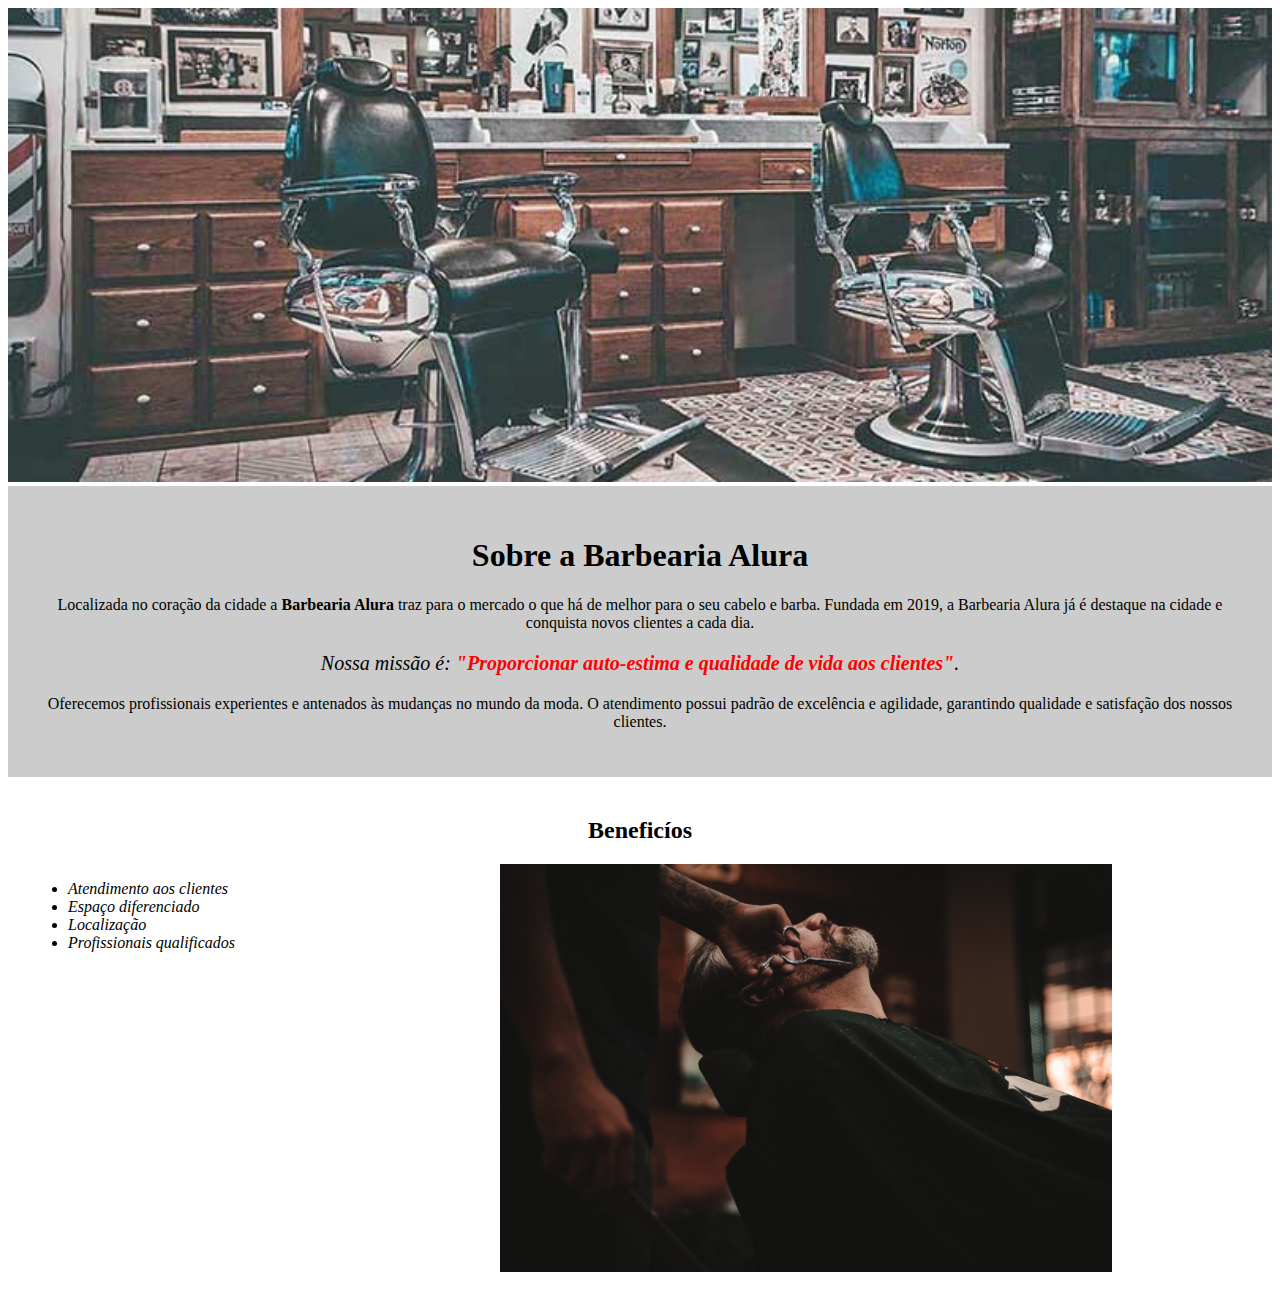
==== index.html @ ecf61690 "Criação e divisão de blocos de conteúdos - inline e block" ====
<!DOCTYPE html>
<html lang="pt-br">
<head>
	<title>Barbearia Alura</title>
	<meta charset="UTF-8">
	<link rel="stylesheet" href="style.css">
</head>

<body>
	<img id="banner" src="banner.jpg">

	<div class="principal">
		<h1>Sobre a Barbearia Alura</h1>

		<p>Localizada no coração da cidade a <strong>Barbearia Alura</strong> traz para o mercado o que há de melhor para o seu cabelo e barba. Fundada em 2019, a Barbearia Alura já é destaque na cidade e conquista novos clientes a cada dia.</p>

		<p id="missao"><em>Nossa missão é: <strong>"Proporcionar auto-estima e qualidade de vida aos clientes"</strong>.</em></p>

		<p>Oferecemos profissionais experientes e antenados às mudanças no mundo da moda. O atendimento possui padrão de excelência e agilidade, garantindo qualidade e satisfação dos nossos clientes.</p>
	</div>

	<div class="beneficios">
		<h2>Beneficíos</h2>

		<ul>
			<li class="itens">Atendimento aos clientes</li>
			<li class="itens">Espaço diferenciado</li>
			<li class="itens">Localização</li>
			<li class="itens">Profissionais qualificados</li>
		</ul>

		<img src="beneficios.jpg" class="imagem_beneficios">
	</div>
</body>
</html>
---- style.css ----
body {
	background: #FFFFFF;
}

#banner {
	width: 100%;
}

.principal {
	background: #CCCCCC;
	padding: 30px;
}

h1 {
	text-align: center;
}

p {
	text-align: center;
}

#missao {
	font-size: 20px
}

em strong {
	color: #FF0000;
}

.itens {
	font-style: italic;
}

.beneficios {
	background: #FFFFFF;
	padding: 20px;
}

h2 {
	text-align: center;
}

ul {
	display: inline-block;
	vertical-align: top;
	width: 20%;
	margin-right: 15%;
}

.imagem_beneficios {
	width: 50%;
}
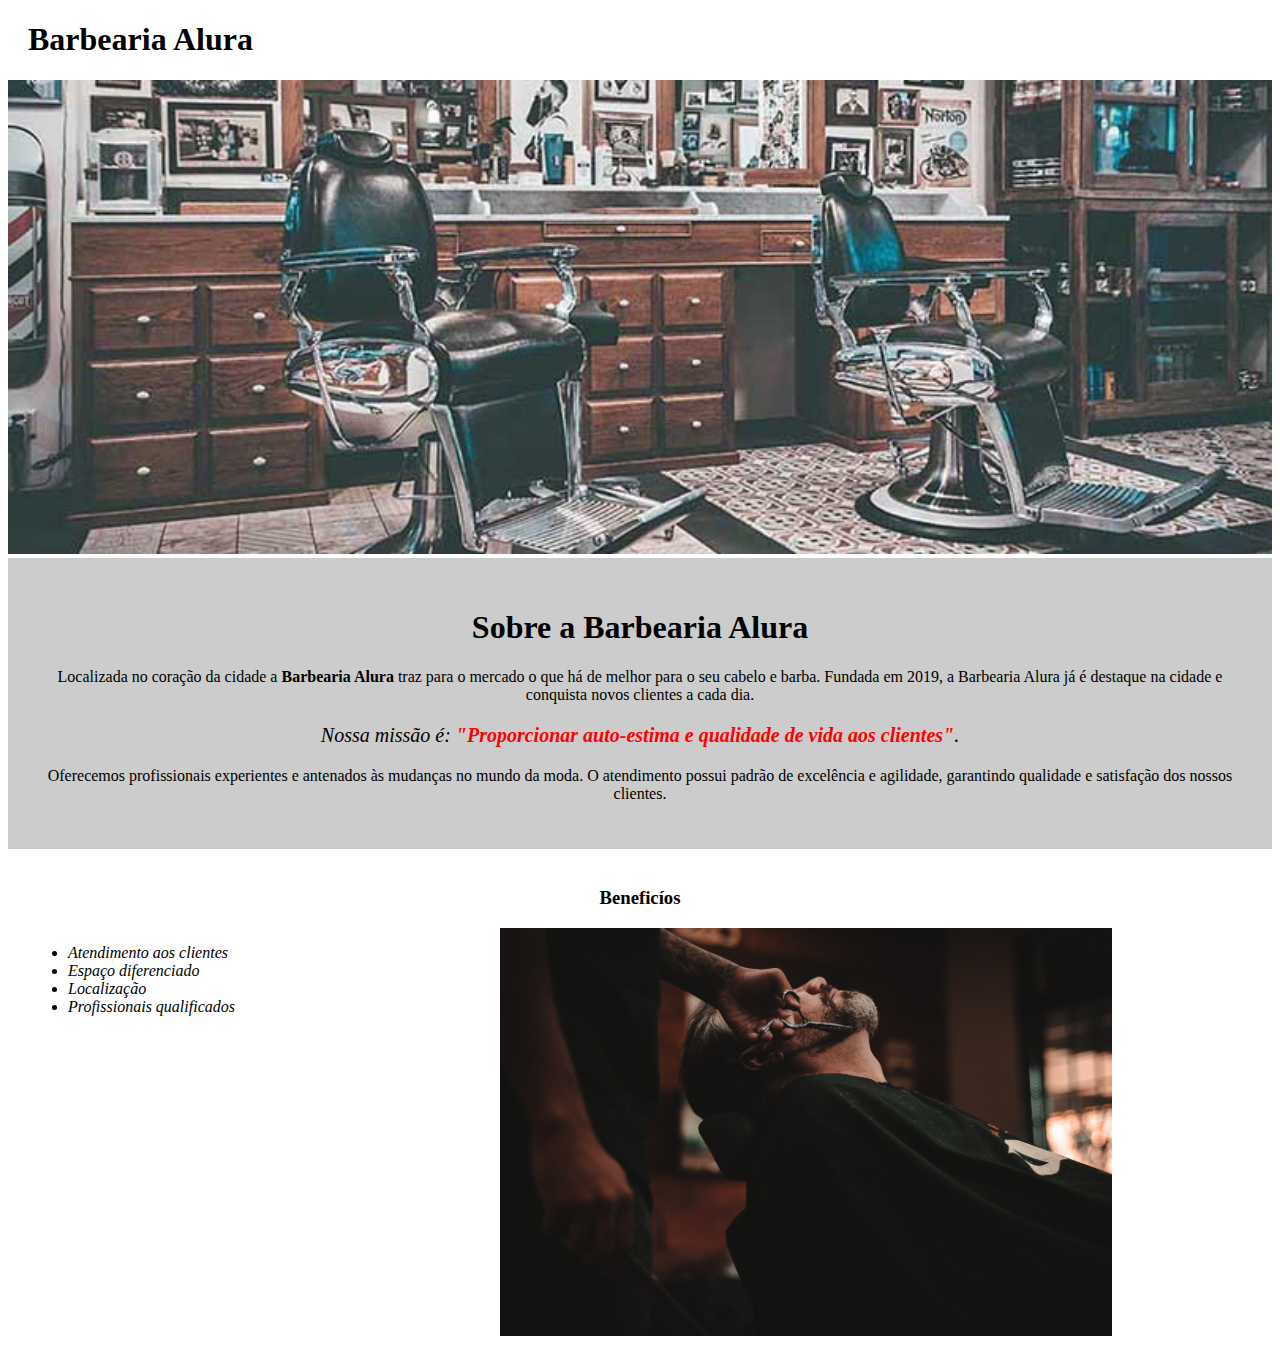
==== commit 1d40d7eb: "Adicionando cabeçalho a página" ====
--- a/index.html
+++ b/index.html
@@ -7,10 +7,14 @@
 </head>
 
 <body>
+	<header>
+		<h1 class="titulo-principal">Barbearia Alura</h1>
+	</header>
+
 	<img id="banner" src="banner.jpg">
 
 	<div class="principal">
-		<h1>Sobre a Barbearia Alura</h1>
+		<h1 class="titulo-centralizado">Sobre a Barbearia Alura</h1>
 
 		<p>Localizada no coração da cidade a <strong>Barbearia Alura</strong> traz para o mercado o que há de melhor para o seu cabelo e barba. Fundada em 2019, a Barbearia Alura já é destaque na cidade e conquista novos clientes a cada dia.</p>
 
@@ -20,7 +24,7 @@
 	</div>
 
 	<div class="beneficios">
-		<h2>Beneficíos</h2>
+		<h3 class="titulo-centralizado">Beneficíos</h3>
 
 		<ul>
 			<li class="itens">Atendimento aos clientes</li>
--- a/style.css
+++ b/style.css
@@ -11,7 +11,11 @@
 	padding: 30px;
 }
 
-h1 {
+.titulo-principal {
+	padding-left: 20px;
+}
+
+.titulo-centralizado {
 	text-align: center;
 }
 
@@ -36,10 +40,6 @@
 	padding: 20px;
 }
 
-h2 {
-	text-align: center;
-}
-
 ul {
 	display: inline-block;
 	vertical-align: top;
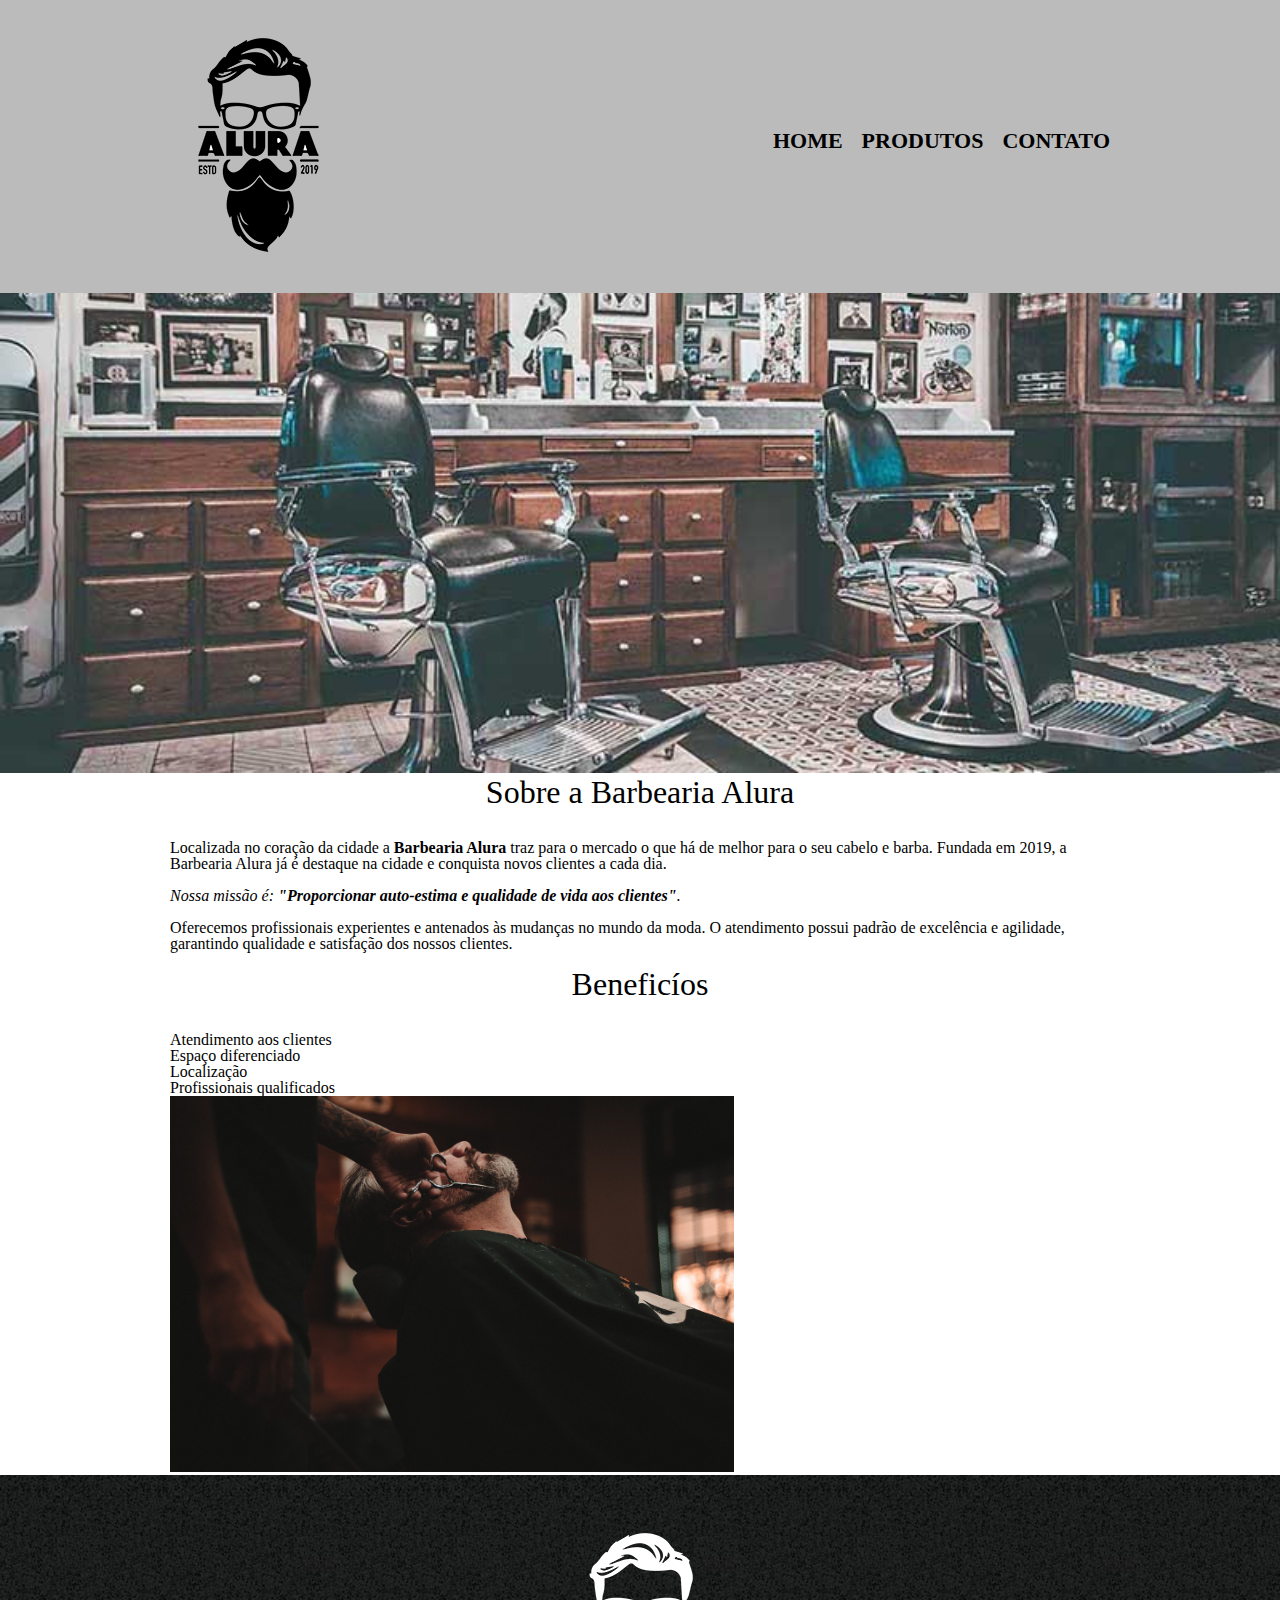
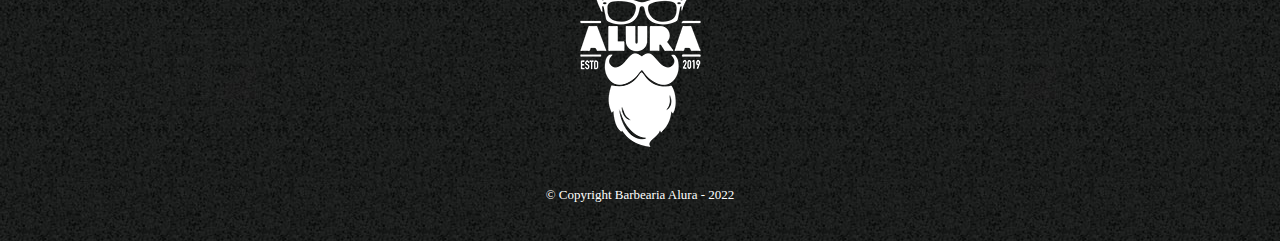
==== commit b838150e: "Melhorando index.html com CSS" ====
--- a/index.html
+++ b/index.html
@@ -3,37 +3,55 @@
 <head>
 	<title>Barbearia Alura</title>
 	<meta charset="UTF-8">
-	<link rel="stylesheet" href="style.css">
+	<link rel="stylesheet" href="css/reset.css">
+	<link rel="stylesheet" href="css/style.css">
 </head>
 
 <body>
 	<header>
-		<h1 class="titulo-principal">Barbearia Alura</h1>
+		<div class="caixa">
+			<h1><img src="img/produtos/logo.png" alt="Logo da Barbearia Alura"></h1>
+
+			<nav>
+				<ul>
+					<li><a href="index.html">Home</a></li>
+					<li><a href="pagina/produtos.html">Produtos</a></li>
+					<li><a href="../pagina/contato.html">Contato</a></li>
+				</ul>
+			</nav>	
+		</div>			
 	</header>
 
-	<img id="banner" src="banner.jpg">
+	<img class="banner" src="img/banner.jpg">
 
-	<div class="principal">
-		<h1 class="titulo-centralizado">Sobre a Barbearia Alura</h1>
+	<main>
+		<section class="principal">
+			<h1 class="titulo-principal">Sobre a Barbearia Alura</h1>
 
-		<p>Localizada no coração da cidade a <strong>Barbearia Alura</strong> traz para o mercado o que há de melhor para o seu cabelo e barba. Fundada em 2019, a Barbearia Alura já é destaque na cidade e conquista novos clientes a cada dia.</p>
+			<p>Localizada no coração da cidade a <strong>Barbearia Alura</strong> traz para o mercado o que há de melhor para o seu cabelo e barba. Fundada em 2019, a Barbearia Alura já é destaque na cidade e conquista novos clientes a cada dia.</p>
 
-		<p id="missao"><em>Nossa missão é: <strong>"Proporcionar auto-estima e qualidade de vida aos clientes"</strong>.</em></p>
+			<p id="missao"><em>Nossa missão é: <strong>"Proporcionar auto-estima e qualidade de vida aos clientes"</strong>.</em></p>
 
-		<p>Oferecemos profissionais experientes e antenados às mudanças no mundo da moda. O atendimento possui padrão de excelência e agilidade, garantindo qualidade e satisfação dos nossos clientes.</p>
-	</div>
+			<p>Oferecemos profissionais experientes e antenados às mudanças no mundo da moda. O atendimento possui padrão de excelência e agilidade, garantindo qualidade e satisfação dos nossos clientes.</p>
+		</section>
 
-	<div class="beneficios">
-		<h3 class="titulo-centralizado">Beneficíos</h3>
+		<section class="beneficios">
+			<h3 class="titulo-principal">Beneficíos</h3>
 
-		<ul>
-			<li class="itens">Atendimento aos clientes</li>
-			<li class="itens">Espaço diferenciado</li>
-			<li class="itens">Localização</li>
-			<li class="itens">Profissionais qualificados</li>
-		</ul>
+			<ul>
+				<li class="itens">Atendimento aos clientes</li>
+				<li class="itens">Espaço diferenciado</li>
+				<li class="itens">Localização</li>
+				<li class="itens">Profissionais qualificados</li>
+			</ul>
 
-		<img src="beneficios.jpg" class="imagem_beneficios">
-	</div>
+			<img src="img/beneficios.jpg" class="imagem_beneficios">
+		</section>
+	</main>
+
+	<footer>
+		<img src="img/produtos/logo-branco.png" alt="Logo da Barbearia Alura">
+		<p class="copyright">&copy; Copyright Barbearia Alura - 2022</p>
+	</footer>
 </body>
 </html>--- a/css/style.css
+++ b/css/style.css
@@ -0,0 +1,179 @@
+header{
+	background: #BBBBBB;
+	padding: 20px 0;
+}
+
+.caixa{
+	position: relative;
+	width: 940px;
+	margin: 0 auto;
+}
+
+nav{
+	position: absolute;
+	top: 110px;
+	right: 0;
+}
+
+nav li{
+	display: inline;
+	margin: 0 0 0 15px;
+}
+
+nav a{
+	text-transform: uppercase;
+	color: #000000;
+	font-weight: bold;
+	font-size: 22px;
+	text-decoration: none;
+}
+
+nav a:hover{
+	color:  #C78C19;
+	text-decoration: underline;
+}
+
+.produtos{
+	width: 940px;
+	margin: 0 auto;
+	padding: 50px 0;
+}
+
+.produtos li{
+	display: inline-block;
+	text-align: center;
+	width: 30%;
+	height: 100%;
+	vertical-align: top;
+	margin: 0 1.5%;
+	padding: 30px 20px;
+	box-sizing: border-box;
+	border: 2px solid #000000;
+	border-radius: 20px;
+}
+
+/*Mouse passado por cima*/
+.produtos li:hover{
+	border-color: #C78C19;
+}
+
+/*Quando botão esquerdo do mouse é clicado e segurado sobre o elemento*/
+.produtos li:active{
+	border-color: #088C19; /*Cor verde*/
+}
+
+.produtos li:hover h2{
+	font-size: 34px;
+}
+
+.produtos h2{
+	font-size: 30px;
+	font-weight: bold;
+}
+
+.produto-descricao{
+	font-size: 18px;
+}
+
+.produto-preco{
+	font-size: 22px;
+	font-weight: bold;
+	margin-top: 10px;
+}
+
+footer{
+	text-align: center;
+	background: url("../img/produtos/bg.jpg");
+	padding: 40px 0;
+}
+
+footer .copyright{
+	color: #FFFFFF;
+	font-size: 13px;
+	margin: 20px 0 0;
+}
+
+main{
+	width: 940px;
+	margin: 0 auto;
+}
+
+form{
+	margin: 40px 0;
+}
+
+form label, form legend{
+	display: block;
+	font-size: 20px;
+	margin: 0 0 10px;
+}
+
+.input-padrao{
+	display: block;
+	margin: 0 0 20px;
+	padding: 10px 25px;
+	width: 50%;
+}
+
+.checkbox{
+	margin: 20px 0;
+}
+
+.enviar{
+	width: 40%;
+	padding: 15px 0;
+	background: orange;
+	color: white;
+	font-weight: bold;
+	font-size: 18px;
+	border: none;
+	border-radius: 5px;
+	transition: 3s all;
+	cursor: pointer;
+}
+
+.enviar:hover{
+	background: darkorange;
+	transform: rotate(360deg) scale(1.5);
+}
+
+table{
+	margin: 20px 0 40px 0;
+}
+
+thead{
+	background: #555555;
+	color: white;
+	font-weight: bold;
+}
+
+td, th{
+	border: 1px solid #000000;
+	padding: 8px 15px;
+}
+
+.banner{
+	width: 100%;
+}
+
+.titulo-principal{
+	text-align: center;
+	font-size: 2em;
+	margin: 0 0 1em;
+}
+
+.principal p{
+	margin: 0 0 1em;
+}
+
+.principal strong{
+	font-weight: bold;
+}
+
+.principal em{
+	font-style: italic;
+}
+
+.imagem_beneficios{
+	width: 60%;
+}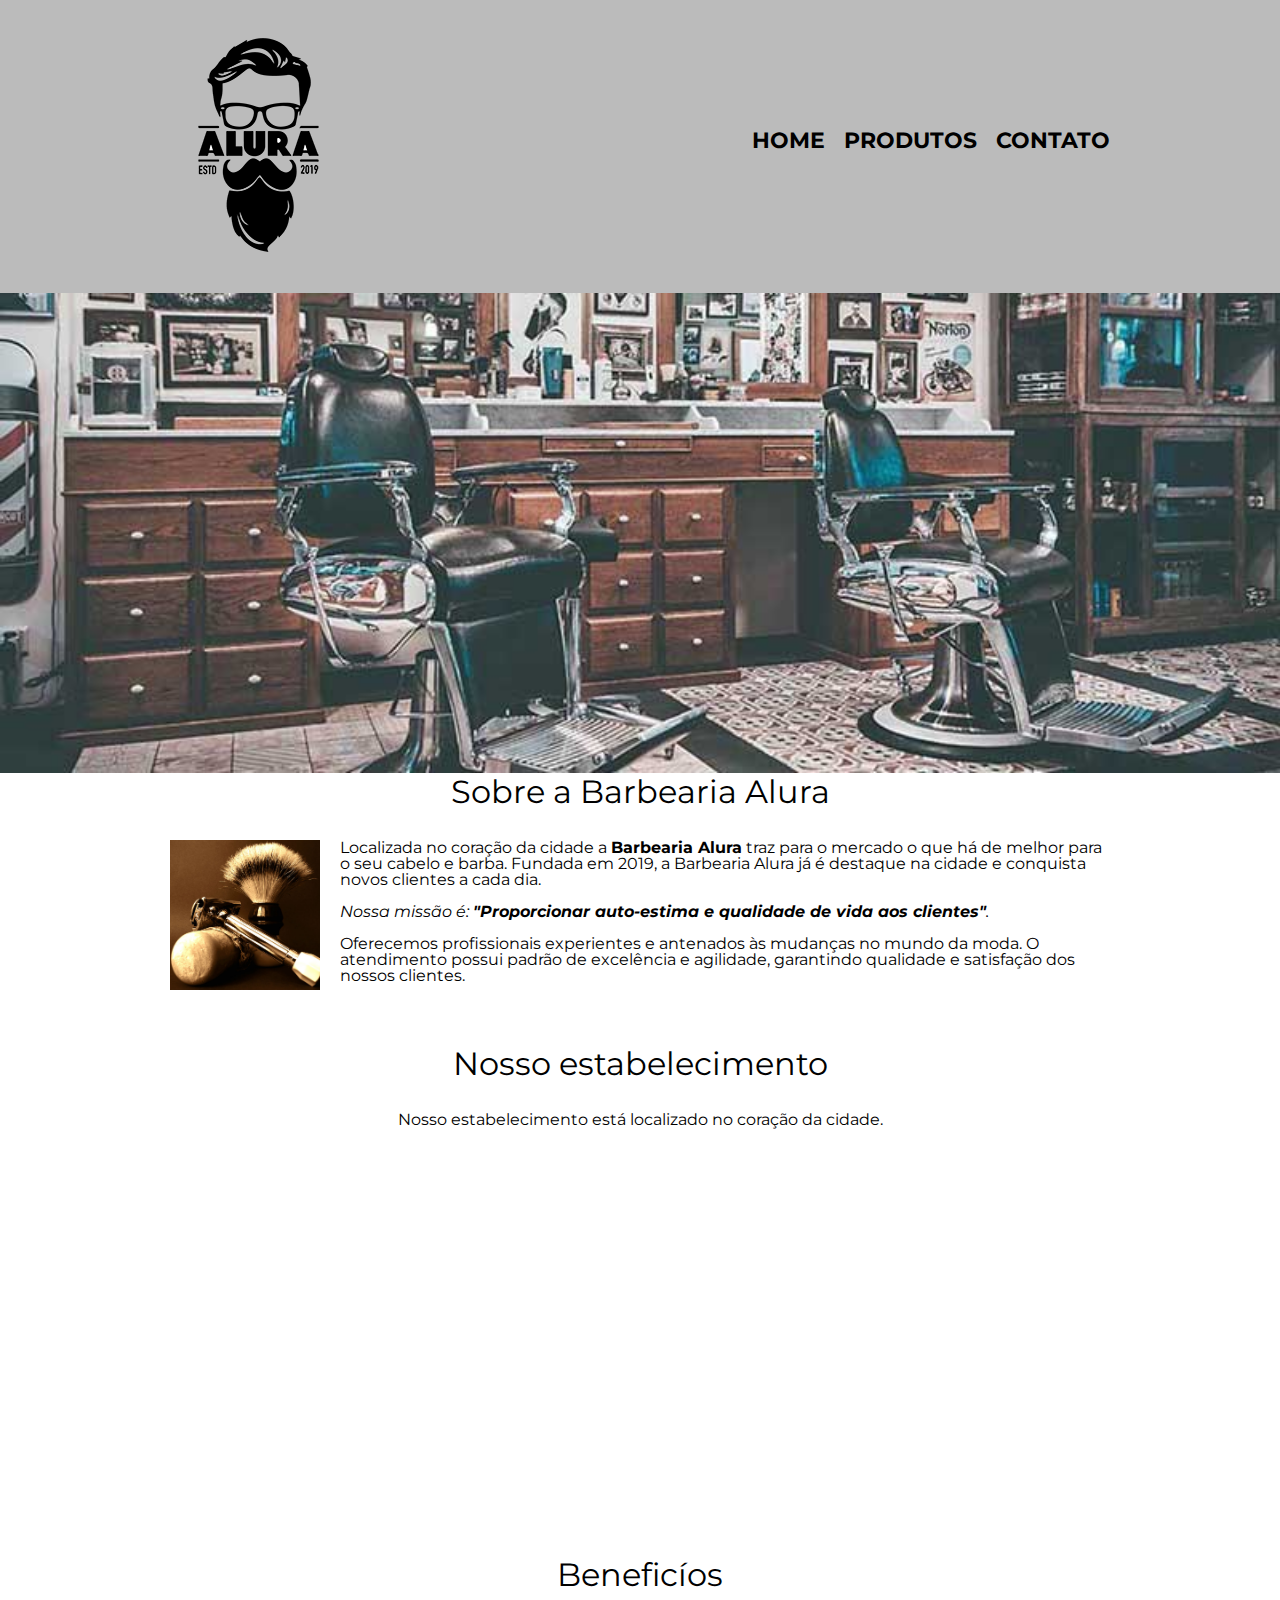
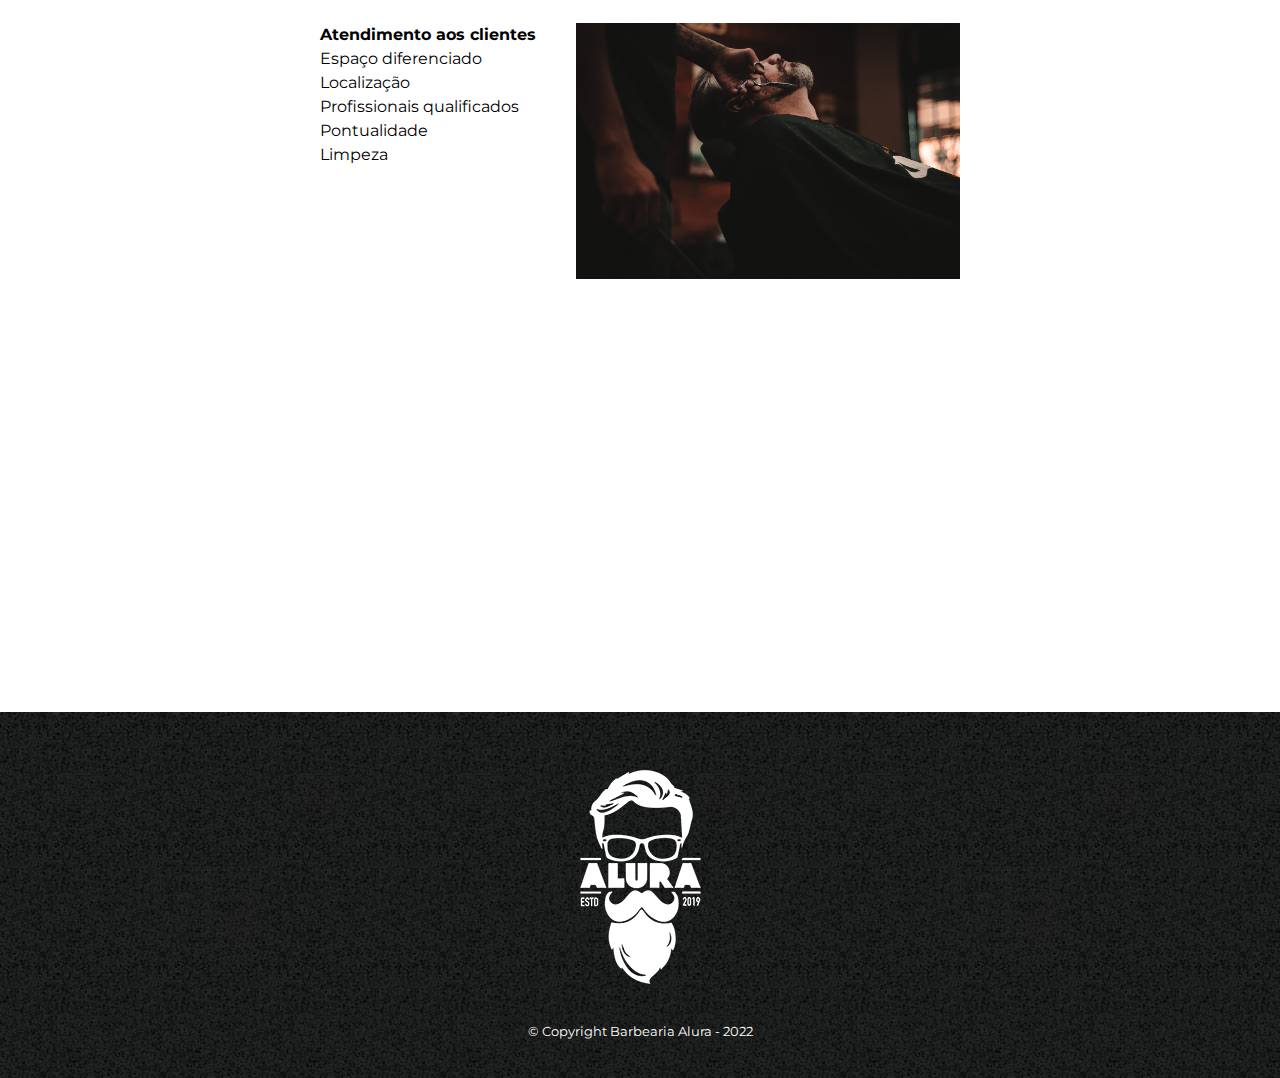
==== commit e9c65f1c: "Adição de mapas e videosna index.html com CSS" ====
--- a/index.html
+++ b/index.html
@@ -5,6 +5,9 @@
 	<meta charset="UTF-8">
 	<link rel="stylesheet" href="css/reset.css">
 	<link rel="stylesheet" href="css/style.css">
+	<link rel="preconnect" href="https://fonts.googleapis.com">
+	<link rel="preconnect" href="https://fonts.gstatic.com" crossorigin>
+	<link href="https://fonts.googleapis.com/css2?family=Montserrat:wght@300&display=swap" rel="stylesheet">
 </head>
 
 <body>
@@ -26,7 +29,9 @@
 
 	<main>
 		<section class="principal">
-			<h1 class="titulo-principal">Sobre a Barbearia Alura</h1>
+			<h2 class="titulo-principal">Sobre a Barbearia Alura</h2>
+
+			<img src="img/produtos/utensilios.jpg" class="utensilios" alt="Utensilios de um barbeiro">
 
 			<p>Localizada no coração da cidade a <strong>Barbearia Alura</strong> traz para o mercado o que há de melhor para o seu cabelo e barba. Fundada em 2019, a Barbearia Alura já é destaque na cidade e conquista novos clientes a cada dia.</p>
 
@@ -35,17 +40,30 @@
 			<p>Oferecemos profissionais experientes e antenados às mudanças no mundo da moda. O atendimento possui padrão de excelência e agilidade, garantindo qualidade e satisfação dos nossos clientes.</p>
 		</section>
 
+		<section class="mapa">
+			<h3 class="titulo-principal">Nosso estabelecimento</h3>
+			<p>Nosso estabelecimento está localizado no coração da cidade.</p>
+		</section>
+
+		<iframe src="https://www.google.com/maps/embed?pb=!1m18!1m12!1m3!1d117027.61036122932!2d-46.66220391204301!3d-23.564391062588406!2m3!1f0!2f0!3f0!3m2!1i1024!2i768!4f13.1!3m3!1m2!1s0x94ce5a2b2ed7f3a1%3A0xab35da2f5ca62674!2sCaelum%20-%20Escola%20de%20Tecnologia!5e0!3m2!1spt-BR!2sbr!4v1646158578323!5m2!1spt-BR!2sbr" width="100%" height="300" style="border:0;" allowfullscreen="" loading="lazy"></iframe>
+
 		<section class="beneficios">
 			<h3 class="titulo-principal">Beneficíos</h3>
 
-			<ul>
-				<li class="itens">Atendimento aos clientes</li>
-				<li class="itens">Espaço diferenciado</li>
-				<li class="itens">Localização</li>
-				<li class="itens">Profissionais qualificados</li>
-			</ul>
+			<div class="conteudo-beneficios">
+				<ul class="lista-beneficios">
+					<li class="itens">Atendimento aos clientes</li>
+					<li class="itens">Espaço diferenciado</li>
+					<li class="itens">Localização</li>
+					<li class="itens">Profissionais qualificados</li>
+					<li class="itens">Pontualidade</li>
+					<li class="itens">Limpeza</li>
+				</ul><img src="img/beneficios.jpg" class="imagem-beneficios">
+			</div>			
 
-			<img src="img/beneficios.jpg" class="imagem_beneficios">
+			<div class="video">
+				<iframe width="560" height="315" src="https://www.youtube.com/embed/wcVVXUV0YUY" title="YouTube video player" frameborder="0" allow="accelerometer; autoplay; clipboard-write; encrypted-media; gyroscope; picture-in-picture" allowfullscreen></iframe>
+			</div>
 		</section>
 	</main>
 
--- a/css/style.css
+++ b/css/style.css
@@ -1,3 +1,7 @@
+body{
+	font-family: 'Montserrat', sans-serif;;
+}
+
 header{
 	background: #BBBBBB;
 	padding: 20px 0;
@@ -160,6 +164,7 @@
 	text-align: center;
 	font-size: 2em;
 	margin: 0 0 1em;
+	clear: left;
 }
 
 .principal p{
@@ -174,6 +179,49 @@
 	font-style: italic;
 }
 
-.imagem_beneficios{
+.utensilios{
+	width: 150px;
+	float: left;
+	margin: 0 20px 20px 0;
+}
+
+.beneficios{
+	padding: 3em 0;
+}
+
+.conteudo-beneficios{
+	width: 640px;
+	margin: 0 auto;
+}
+
+.lista-beneficios{
+	width: 40%;
+	display: inline-block;
+	vertical-align: top;
+}
+
+.itens{
+	line-height: 1.5;
+}
+
+.itens:first-child{
+	font-weight: bold;
+}
+
+.imagem-beneficios{
 	width: 60%;
+}
+
+.mapa{
+	padding: 3em 0;
+}
+
+.mapa p{
+	margin: 0 0 2em;
+	text-align: center;
+}
+
+.video{
+	width: 560px;
+	margin: 2em auto;
 }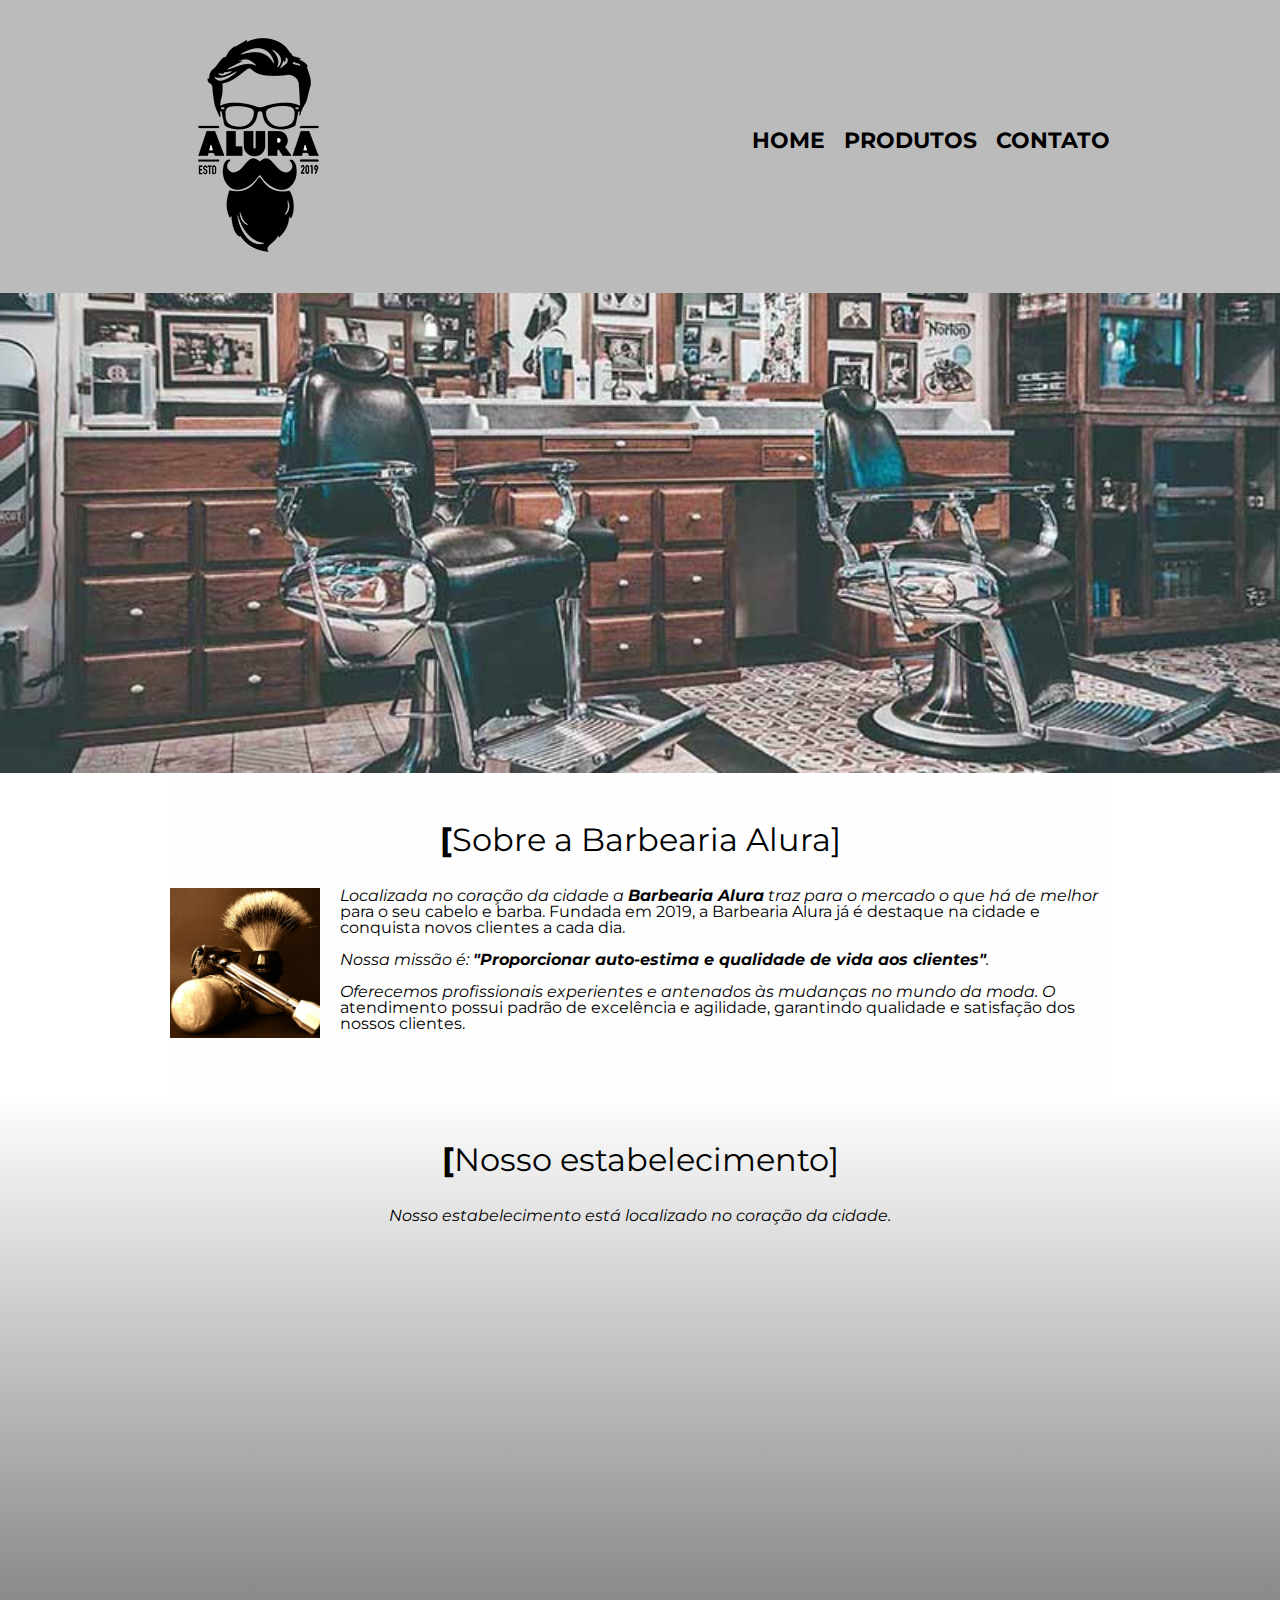
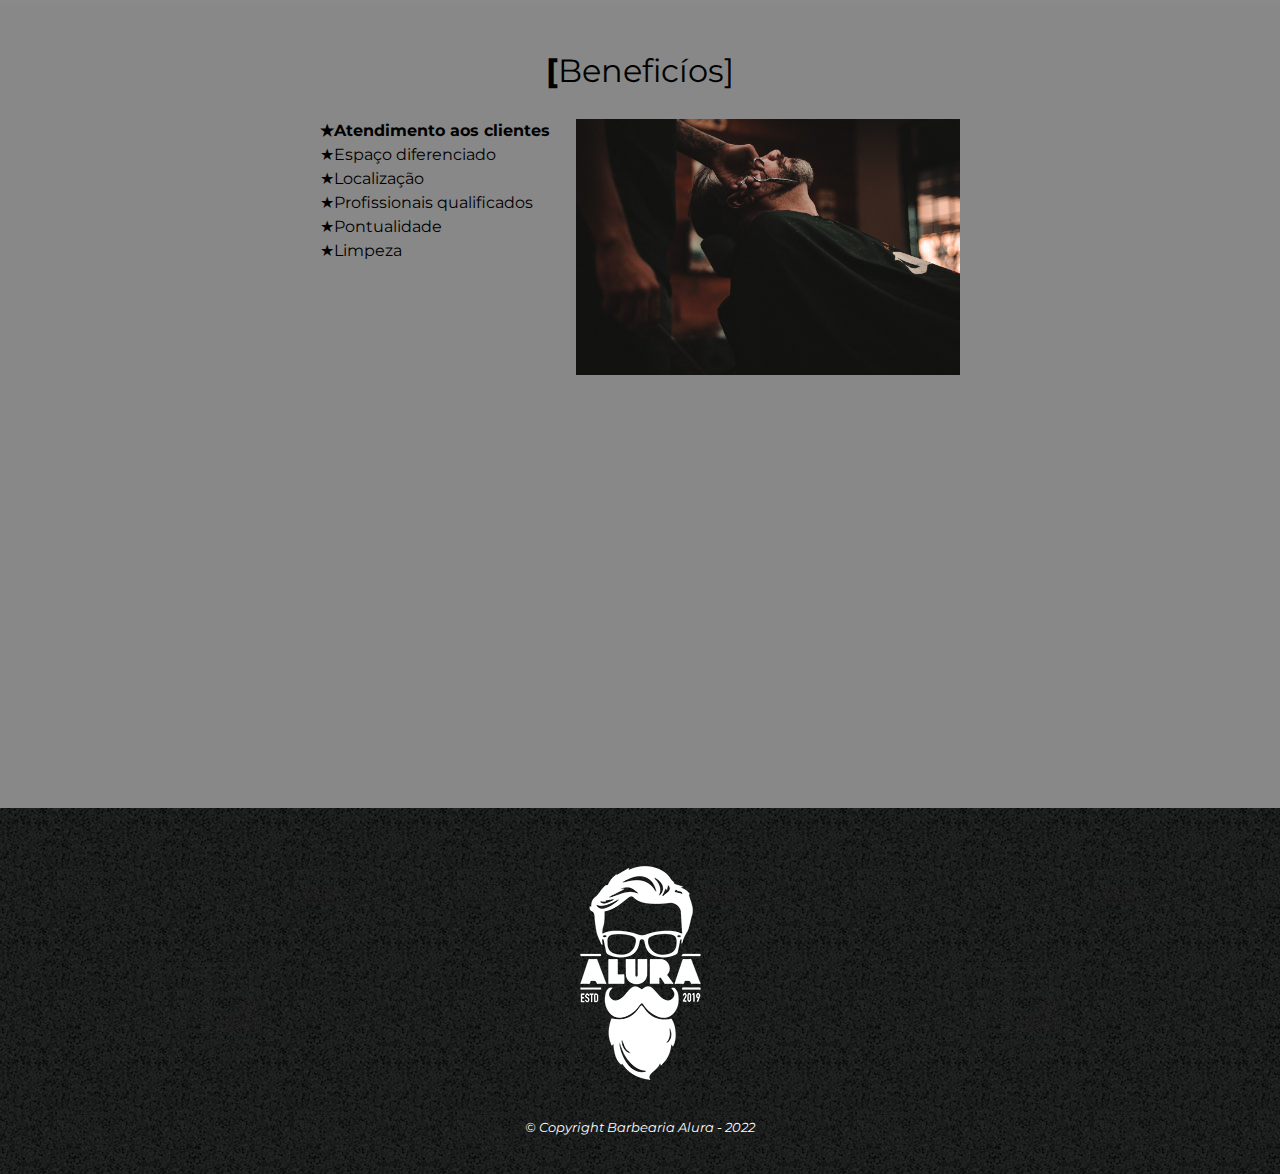
==== commit 85be70b4: "Melhorias da interface index.html com CSS" ====
--- a/index.html
+++ b/index.html
@@ -43,10 +43,13 @@
 		<section class="mapa">
 			<h3 class="titulo-principal">Nosso estabelecimento</h3>
 			<p>Nosso estabelecimento está localizado no coração da cidade.</p>
+		
+
+			<div class="mapa-conteudo">
+				<iframe src="https://www.google.com/maps/embed?pb=!1m18!1m12!1m3!1d117027.61036122932!2d-46.66220391204301!3d-23.564391062588406!2m3!1f0!2f0!3f0!3m2!1i1024!2i768!4f13.1!3m3!1m2!1s0x94ce5a2b2ed7f3a1%3A0xab35da2f5ca62674!2sCaelum%20-%20Escola%20de%20Tecnologia!5e0!3m2!1spt-BR!2sbr!4v1646158578323!5m2!1spt-BR!2sbr" width="100%" height="300" style="border:0;" allowfullscreen="" loading="lazy"></iframe>
+			</div>
 		</section>
-
-		<iframe src="https://www.google.com/maps/embed?pb=!1m18!1m12!1m3!1d117027.61036122932!2d-46.66220391204301!3d-23.564391062588406!2m3!1f0!2f0!3f0!3m2!1i1024!2i768!4f13.1!3m3!1m2!1s0x94ce5a2b2ed7f3a1%3A0xab35da2f5ca62674!2sCaelum%20-%20Escola%20de%20Tecnologia!5e0!3m2!1spt-BR!2sbr!4v1646158578323!5m2!1spt-BR!2sbr" width="100%" height="300" style="border:0;" allowfullscreen="" loading="lazy"></iframe>
-
+		
 		<section class="beneficios">
 			<h3 class="titulo-principal">Beneficíos</h3>
 
@@ -62,7 +65,7 @@
 			</div>			
 
 			<div class="video">
-				<iframe width="560" height="315" src="https://www.youtube.com/embed/wcVVXUV0YUY" title="YouTube video player" frameborder="0" allow="accelerometer; autoplay; clipboard-write; encrypted-media; gyroscope; picture-in-picture" allowfullscreen></iframe>
+				<iframe width="600" height="315" src="https://www.youtube.com/embed/wcVVXUV0YUY" title="YouTube video player" frameborder="0" allow="accelerometer; autoplay; clipboard-write; encrypted-media; gyroscope; picture-in-picture" allowfullscreen></iframe>
 			</div>
 		</section>
 	</main>
--- a/css/style.css
+++ b/css/style.css
@@ -98,8 +98,7 @@
 }
 
 main{
-	width: 940px;
-	margin: 0 auto;
+
 }
 
 form{
@@ -167,6 +166,29 @@
 	clear: left;
 }
 
+.titulo-principal:first-letter{
+	font-weight: bold;
+}
+
+.titulo-principal:before{
+	content: "[";
+}
+
+.titulo-principal:after{
+	content: "]";
+}
+
+p:first-line{
+	font-style: italic;
+}
+
+.principal{
+	padding: 3em 0;
+    background: #FEFEFE;
+    width: 940px;
+    margin: 0 auto;
+}
+
 .principal p{
 	margin: 0 0 1em;
 }
@@ -187,6 +209,7 @@
 
 .beneficios{
 	padding: 3em 0;
+	background: #888888;
 }
 
 .conteudo-beneficios{
@@ -208,12 +231,22 @@
 	font-weight: bold;
 }
 
+.itens:before{
+	content: "★";
+}
+
 .imagem-beneficios{
 	width: 60%;
 }
 
 .mapa{
 	padding: 3em 0;
+	background: linear-gradient(#FEFEFE, #888888);
+}
+
+.mapa-conteudo{
+	width: 940px;
+	margin: 0 auto;
 }
 
 .mapa p{
